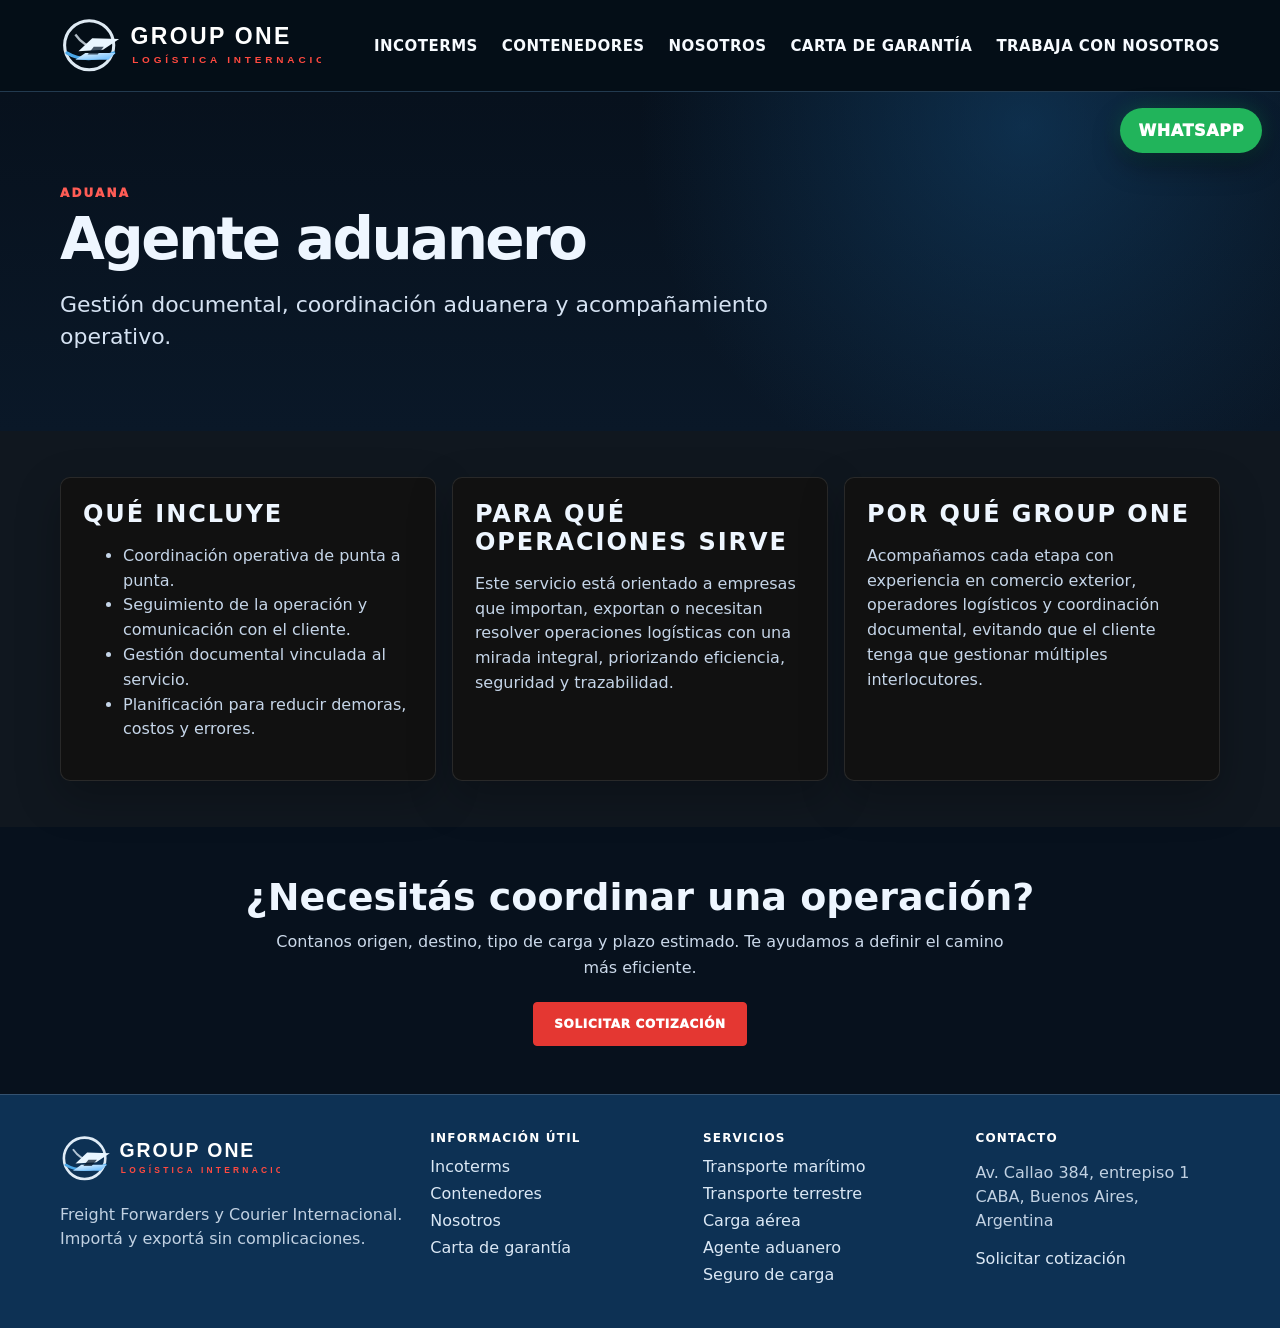
==== agente-aduanero.html @ 9e54435b "Add files via upload" ====
<!doctype html>
<html lang="es-AR">
<head>
  <meta charset="utf-8">
  <meta name="viewport" content="width=device-width, initial-scale=1">
  <title>Agente aduanero | Group One</title>
  <meta name="description" content="Agente aduanero: Gestión documental, coordinación aduanera y acompañamiento operativo.">
  <meta name="theme-color" content="#081421">
  <link rel="stylesheet" href="styles.css">
  
</head>
<body>
  <header class="topbar">
  <a class="brand" href="index.html" aria-label="Group One inicio"><img src="assets/logo.svg" width="300" height="76" alt="Group One Logística Internacional"></a>
  <button class="menu-toggle" aria-label="Abrir menú" aria-expanded="false">☰</button>
  <nav class="main-nav" aria-label="Navegación principal">
    <a href="incoterms.html">Incoterms</a>
    <a href="contenedores.html">Contenedores</a>
    <a href="nosotros.html">Nosotros</a>
    <a href="carta-de-garantia.html">Carta de garantía</a>
    <a href="trabaja-con-nosotros.html">Trabaja con nosotros</a>
  </nav>
</header>
  <a class="whatsapp-float" href="#cotizacion" aria-label="Consultar por WhatsApp">WhatsApp</a>
  <main><section class="page-hero"><div class="container"><span>Aduana</span><h1>Agente aduanero</h1><p>Gestión documental, coordinación aduanera y acompañamiento operativo.</p></div></section>
<section class="page-content"><div class="container content-grid"><article><h2>Qué incluye</h2><ul><li>Coordinación operativa de punta a punta.</li><li>Seguimiento de la operación y comunicación con el cliente.</li><li>Gestión documental vinculada al servicio.</li><li>Planificación para reducir demoras, costos y errores.</li></ul></article><article><h2>Para qué operaciones sirve</h2><p>Este servicio está orientado a empresas que importan, exportan o necesitan resolver operaciones logísticas con una mirada integral, priorizando eficiencia, seguridad y trazabilidad.</p></article><article><h2>Por qué Group One</h2><p>Acompañamos cada etapa con experiencia en comercio exterior, operadores logísticos y coordinación documental, evitando que el cliente tenga que gestionar múltiples interlocutores.</p></article></div></section><section class="page-cta"><div class="container"><h2>¿Necesitás coordinar una operación?</h2><p>Contanos origen, destino, tipo de carga y plazo estimado. Te ayudamos a definir el camino más eficiente.</p><a class="btn primary" href="index.html#cotizacion">Solicitar cotización</a></div></section></main>
  <footer class="footer">
  <div class="container footer-grid">
    <div>
      <img src="assets/logo.svg" width="220" height="56" alt="Group One">
      <p>Freight Forwarders y Courier Internacional. Importá y exportá sin complicaciones.</p>
    </div>
    <div><h3>Información útil</h3><a href="incoterms.html">Incoterms</a><a href="contenedores.html">Contenedores</a><a href="nosotros.html">Nosotros</a><a href="carta-de-garantia.html">Carta de garantía</a></div>
    <div><h3>Servicios</h3><a href="transporte-maritimo.html">Transporte marítimo</a><a href="transporte-terrestre.html">Transporte terrestre</a><a href="carga-aerea.html">Carga aérea</a><a href="agente-aduanero.html">Agente aduanero</a><a href="seguro-de-carga.html">Seguro de carga</a></div>
    <div><h3>Contacto</h3><p>Av. Callao 384, entrepiso 1<br>CABA, Buenos Aires, Argentina</p><a href="index.html#cotizacion">Solicitar cotización</a></div>
  </div>
</footer>
  <script src="script.js"></script>
</body>
</html>
---- styles.css ----
:root{--bg:#07111d;--panel:#0b1a2b;--panel2:#111b25;--blue:#0d3d66;--sky:#84c8ff;--red:#e43732;--text:#eef6ff;--muted:#b7c5d8;--line:#24445f}
*{box-sizing:border-box}html{scroll-behavior:smooth}body{margin:0;background:var(--bg);color:var(--text);font-family:Inter,system-ui,-apple-system,BlinkMacSystemFont,"Segoe UI",Arial,sans-serif}a{text-decoration:none;color:inherit}img{display:block;max-width:100%}.container{width:min(1160px,calc(100% - 32px));margin:auto}.topbar{position:sticky;top:0;z-index:50;height:92px;display:flex;align-items:center;gap:28px;padding:0 max(16px,calc((100vw - 1160px)/2));background:rgba(5,14,24,.94);border-bottom:1px solid rgba(132,200,255,.24);backdrop-filter:blur(14px)}.brand{flex:0 0 auto}.brand img{height:66px;width:auto}.main-nav{margin-left:auto;display:flex;align-items:center;gap:24px;flex-wrap:wrap;justify-content:flex-end}.main-nav a{text-transform:uppercase;font-weight:900;letter-spacing:.03em;font-size:15px;color:#f7fbff}.main-nav a:hover{color:#fff;text-shadow:0 0 14px rgba(132,200,255,.7)}.menu-toggle{display:none;background:transparent;border:1px solid var(--line);color:#fff;border-radius:8px;font-size:25px;padding:6px 10px}.whatsapp-float{position:fixed;right:18px;top:108px;z-index:60;background:#21b45b;color:#fff;font-weight:950;text-transform:uppercase;letter-spacing:.04em;border-radius:999px;padding:13px 18px;box-shadow:0 12px 28px rgba(0,0,0,.35),0 0 20px rgba(33,180,91,.25)}.hero{position:relative;min-height:570px;display:flex;align-items:center;overflow:hidden;background:#071827;color:#fff}.hero-video{position:absolute;inset:0;width:100%;height:100%;object-fit:cover;opacity:.84;filter:saturate(1.05) contrast(1.04) brightness(.92)}.hero:after{content:"";position:absolute;inset:0;background:linear-gradient(90deg,rgba(4,15,27,.78) 0%,rgba(4,15,27,.58) 38%,rgba(4,15,27,.16) 100%)}.hero-content{position:relative;z-index:1;width:min(1160px,calc(100% - 32px));margin:auto;padding:80px 0;text-align:left}.eyebrow,.section-head span,.section-split span,.industry-hero span,.page-hero span{display:inline-block;color:#ff5c55;text-transform:uppercase;font-size:12px;font-weight:950;letter-spacing:.18em;margin-bottom:12px}.hero h1{font-size:clamp(56px,9vw,96px);line-height:.9;margin:0;text-transform:uppercase;letter-spacing:-.05em;font-weight:950}.hero p{font-size:clamp(17px,2vw,23px);line-height:1.48;max-width:690px;margin:18px 0 0;color:#eef6ff;text-shadow:0 2px 10px #000}.btn{display:inline-flex;align-items:center;justify-content:center;min-height:44px;padding:0 20px;border-radius:4px;background:#14253a;color:#fff;border:1px solid var(--line);font-weight:950;text-transform:uppercase;letter-spacing:.06em;font-size:12px}.btn.primary{background:var(--red);border-color:var(--red)}.btn.secondary.dark{background:#0e1926}.hero-actions{display:flex;gap:14px;flex-wrap:wrap;margin-top:26px}.section{padding:54px 0}.lead-center{font-size:clamp(22px,3vw,34px);font-weight:850;line-height:1.28;text-align:center;color:#d9ecff;max-width:980px;margin:0 auto 28px}.about{background:#1b2024}.about-grid{display:grid;grid-template-columns:repeat(3,1fr);gap:14px}.about-grid article,.office-card,.map-card,.content-grid article,.container-grid article{background:#111; border:1px solid rgba(255,255,255,.1);border-radius:10px;padding:22px;box-shadow:0 16px 44px rgba(0,0,0,.25)}.about-grid h3,.content-grid h2,.container-grid h3{margin:0 0 10px;text-transform:uppercase;letter-spacing:.08em}.about-grid p,.office-card p,.content-grid p,.content-grid li,.container-grid p{color:#c5d5e8;line-height:1.55}.stats{background:linear-gradient(135deg,#0e3154,#143e68);padding:32px 0;color:#fff}.stats-grid{display:grid;grid-template-columns:repeat(4,1fr);gap:16px}.stats b{display:block;font-size:clamp(34px,5vw,62px);line-height:.92}.stats span{display:block;text-transform:uppercase;font-size:11px;font-weight:900;letter-spacing:.08em;color:#dcecff;margin-top:8px}.services{background:#07111d}.section-split{display:grid;grid-template-columns:1fr .9fr;gap:40px;align-items:start;margin-bottom:28px}.section-split h2,.industry-hero h2,.page-hero h1,.section-head h2{font-size:clamp(36px,5vw,58px);line-height:.95;letter-spacing:-.045em;margin:0}.section-split p{border-left:1px solid var(--line);padding-left:28px;margin:36px 0 0;color:#d3deec;font-size:18px;line-height:1.55}.service-grid{display:grid;grid-template-columns:repeat(3,1fr);gap:16px}.service-card{min-height:260px;border-radius:12px;border:1px solid #13385a;background:radial-gradient(circle at 78% 20%,rgba(132,200,255,.22),transparent 30%),linear-gradient(135deg,#0d3153,#071523);padding:26px;display:flex;flex-direction:column;justify-content:flex-end;box-shadow:0 16px 42px rgba(0,0,0,.22);position:relative;overflow:hidden}.service-card:before{content:"";position:absolute;right:-20px;bottom:-25px;width:190px;height:150px;opacity:.28;background:center/contain no-repeat}.service-card span{color:#fff;text-transform:uppercase;letter-spacing:.16em;font-weight:950;font-size:12px}.service-card h3{font-size:28px;line-height:1.02;margin:13px 0 10px}.service-card p{color:#dbe7f6;margin:0 0 20px;line-height:1.45}.service-card strong{color:#fff}.service-maritimo:before{background-image:url('assets/maritimo.svg')}.service-terrestre:before{background-image:url('assets/terrestre.svg')}.service-multimodal{background:radial-gradient(circle at 80% 20%,rgba(228,55,50,.28),transparent 38%),linear-gradient(135deg,#16253a,#071523)}.service-multimodal:before{background-image:url('assets/multimodal.svg')}.service-aereo:before{background-image:url('assets/aereo.svg')}.service-aduana{background:radial-gradient(circle at 72% 20%,rgba(228,55,50,.18),transparent 38%),linear-gradient(135deg,#16253a,#071523)}.service-aduana:before{background-image:url('assets/aduana.svg')}.service-legal:before{background-image:url('assets/legal.svg')}.service-seguro{grid-column:2/3;min-height:210px}.service-seguro:before{background-image:url('assets/seguro.svg')}.industries{background:radial-gradient(circle at 72% 8%,rgba(21,87,138,.35),transparent 34%),#07111d}.industry-hero{max-width:900px;margin-bottom:28px}.industry-hero p{color:#cbd9ea;font-size:18px;line-height:1.55}.industry-grid{display:grid;grid-template-columns:repeat(5,1fr);gap:10px}.industry-grid article{min-height:170px;border:1px solid #173d61;border-radius:8px;background:linear-gradient(180deg,#0a1d31,#071422);display:flex;flex-direction:column;align-items:center;justify-content:center;text-align:center;padding:16px}.industry-grid span{text-transform:uppercase;font-weight:950;letter-spacing:.05em}.industry-icon{height:72px;width:92px;opacity:.92;margin-bottom:16px;background:center/contain no-repeat}.industry-icon.petrolera{background-image:url('assets/maritimo.svg')}.industry-icon.alimentos{background-image:url('assets/seguro.svg')}.industry-icon.construccion{background-image:url('assets/terrestre.svg')}.industry-icon.mineria{background-image:url('assets/aduana.svg')}.industry-icon.farmaceutica{background-image:url('assets/legal.svg')}.industry-icon.textil{background-image:url('assets/seguro.svg')}.industry-icon.higiene{background-image:url('assets/aduana.svg')}.industry-icon.automotriz{background-image:url('assets/terrestre.svg')}.industry-icon.medica{background-image:url('assets/legal.svg')}.industry-icon.energetica{background-image:url('assets/multimodal.svg')}.contact{background:#1b2024}.contact-grid{display:grid;grid-template-columns:.85fr 1.15fr;gap:18px}.office-card{min-height:230px}.office-card p{margin:0 0 10px}.map-card{padding:0;overflow:hidden}.map-card iframe{display:block;filter:saturate(.85) contrast(1.05)}.quote{background:#20262b}.quote-form{display:grid;grid-template-columns:1fr 1fr;gap:12px;background:#111;border:1px solid rgba(255,255,255,.1);border-radius:10px;padding:22px}.field{display:grid;gap:7px}.field.full{grid-column:1/-1}label{font-size:12px;color:#dcecff;font-weight:900}input,select,textarea{width:100%;border:1px solid #303b45;background:#161b20;border-radius:4px;padding:12px;color:#fff;font:inherit}textarea{resize:vertical}.quote-form button{grid-column:1/-1;width:100%}.footer{background:#0d3154;color:#dbe8f5;padding:36px 0;border-top:1px solid rgba(255,255,255,.16)}.footer-grid{display:grid;grid-template-columns:1.4fr 1fr 1fr 1fr;gap:28px}.footer p{color:#c1d1e2;line-height:1.5}.footer h3{text-transform:uppercase;font-size:12px;letter-spacing:.1em;color:#fff;margin:0 0 12px}.footer a{display:block;color:#dbe8f5;margin:8px 0}.page-hero{padding:90px 0 56px;background:radial-gradient(circle at 80% 10%,rgba(22,82,132,.45),transparent 36%),linear-gradient(180deg,#07111d,#0a1828)}.page-hero h1{max-width:900px}.page-hero p{font-size:22px;line-height:1.45;max-width:800px;color:#d5e2f2}.page-content{padding:46px 0;background:#10171f}.content-grid{display:grid;grid-template-columns:repeat(3,1fr);gap:16px}.container-grid{display:grid;grid-template-columns:repeat(3,1fr);gap:16px}.page-cta{padding:48px 0;background:#07111d;text-align:center}.page-cta h2{font-size:38px;margin:0 0 10px}.page-cta p{color:#cbd9ea;max-width:740px;margin:0 auto 22px;line-height:1.6}@media(max-width:980px){.topbar{height:auto;min-height:78px;align-items:center}.brand img{height:56px}.menu-toggle{display:block;margin-left:auto}.main-nav{display:none;position:absolute;left:0;right:0;top:100%;background:#07111d;border-bottom:1px solid var(--line);padding:18px;gap:14px;flex-direction:column;align-items:flex-start}.menu-open .main-nav{display:flex}.whatsapp-float{top:auto;bottom:18px;right:18px}.hero{min-height:560px}.hero-content{text-align:left}.about-grid,.stats-grid,.section-split,.service-grid,.contact-grid,.quote-form,.footer-grid,.content-grid,.container-grid{grid-template-columns:1fr}.section-split p{border-left:0;padding-left:0;margin:10px 0 0}.service-seguro{grid-column:auto}.industry-grid{grid-template-columns:repeat(2,1fr)}}@media(max-width:560px){.container{width:min(100% - 20px,1160px)}.topbar{padding:10px}.brand img{height:48px}.hero h1{font-size:54px}.section{padding:42px 0}.industry-grid{grid-template-columns:1fr 1fr}.industry-grid article{min-height:135px}.industry-icon{height:56px}.stats-grid{text-align:center}.whatsapp-float{font-size:12px;padding:11px 14px}.quote-form{padding:16px}}


/* V4: servicios premium e industrias con íconos corporativos */
.art-section{background:#07111d;padding:0 0 14px}
.art-container{width:min(1160px,calc(100% - 20px));}
.premium-art{position:relative;width:100%;max-width:1160px;margin:0 auto;overflow:hidden;background:#07111d;border-top:1px solid rgba(132,200,255,.12);border-bottom:1px solid rgba(132,200,255,.12)}
.premium-art img{width:100%;height:auto;display:block}
.hotspot{position:absolute;display:block;border-radius:12px;outline:none}.hotspot:focus-visible{box-shadow:0 0 0 3px rgba(255,92,85,.9),0 0 24px rgba(132,200,255,.5)}
.hs-maritimo{left:4.1%;top:19.2%;width:29.3%;height:26.2%}
.hs-terrestre{left:34.5%;top:19.2%;width:28.1%;height:26.2%}
.hs-multimodal{left:63.7%;top:19.2%;width:29.3%;height:26.2%}
.hs-aereo{left:4.1%;top:47.1%;width:29.3%;height:26.2%}
.hs-aduana{left:34.5%;top:47.1%;width:28.1%;height:26.2%}
.hs-legal{left:63.7%;top:47.1%;width:29.3%;height:26.2%}
.hs-seguro{left:24.1%;top:74.6%;width:48.8%;height:18.9%}
.industries{padding-top:34px;background:radial-gradient(circle at 78% 10%,rgba(21,87,138,.42),transparent 34%),#07111d}
.industry-grid{gap:12px}.industry-grid article{min-height:205px;border-color:#1e4d75;background:linear-gradient(180deg,#0b2138,#071523);box-shadow:inset 0 0 0 1px rgba(132,200,255,.06),0 10px 32px rgba(0,0,0,.18)}
.industry-icon{height:104px;width:132px;margin-bottom:18px;opacity:1;filter:drop-shadow(0 0 12px rgba(132,200,255,.12))}
.industry-icon.petrolera{background-image:url('assets/industry-petrolera.webp')}.industry-icon.alimentos{background-image:url('assets/industry-alimentos.webp')}.industry-icon.construccion{background-image:url('assets/industry-construccion.webp')}.industry-icon.mineria{background-image:url('assets/industry-mineria.webp')}.industry-icon.farmaceutica{background-image:url('assets/industry-farmaceutica.webp')}.industry-icon.textil{background-image:url('assets/industry-textil.webp')}.industry-icon.higiene{background-image:url('assets/industry-higiene.webp')}.industry-icon.automotriz{background-image:url('assets/industry-automotriz.webp')}.industry-icon.medica{background-image:url('assets/industry-medica.webp')}.industry-icon.energetica{background-image:url('assets/industry-energetica.webp')}
@media(max-width:980px){.art-section{padding-bottom:10px}.premium-art{border-radius:0}.industry-grid article{min-height:175px}.industry-icon{height:84px;width:112px}}
@media(max-width:560px){.art-container{width:100%}.industry-grid{gap:7px}.industry-grid article{min-height:145px;padding:12px}.industry-icon{height:70px;width:94px;margin-bottom:12px}.industry-grid span{font-size:11px}}
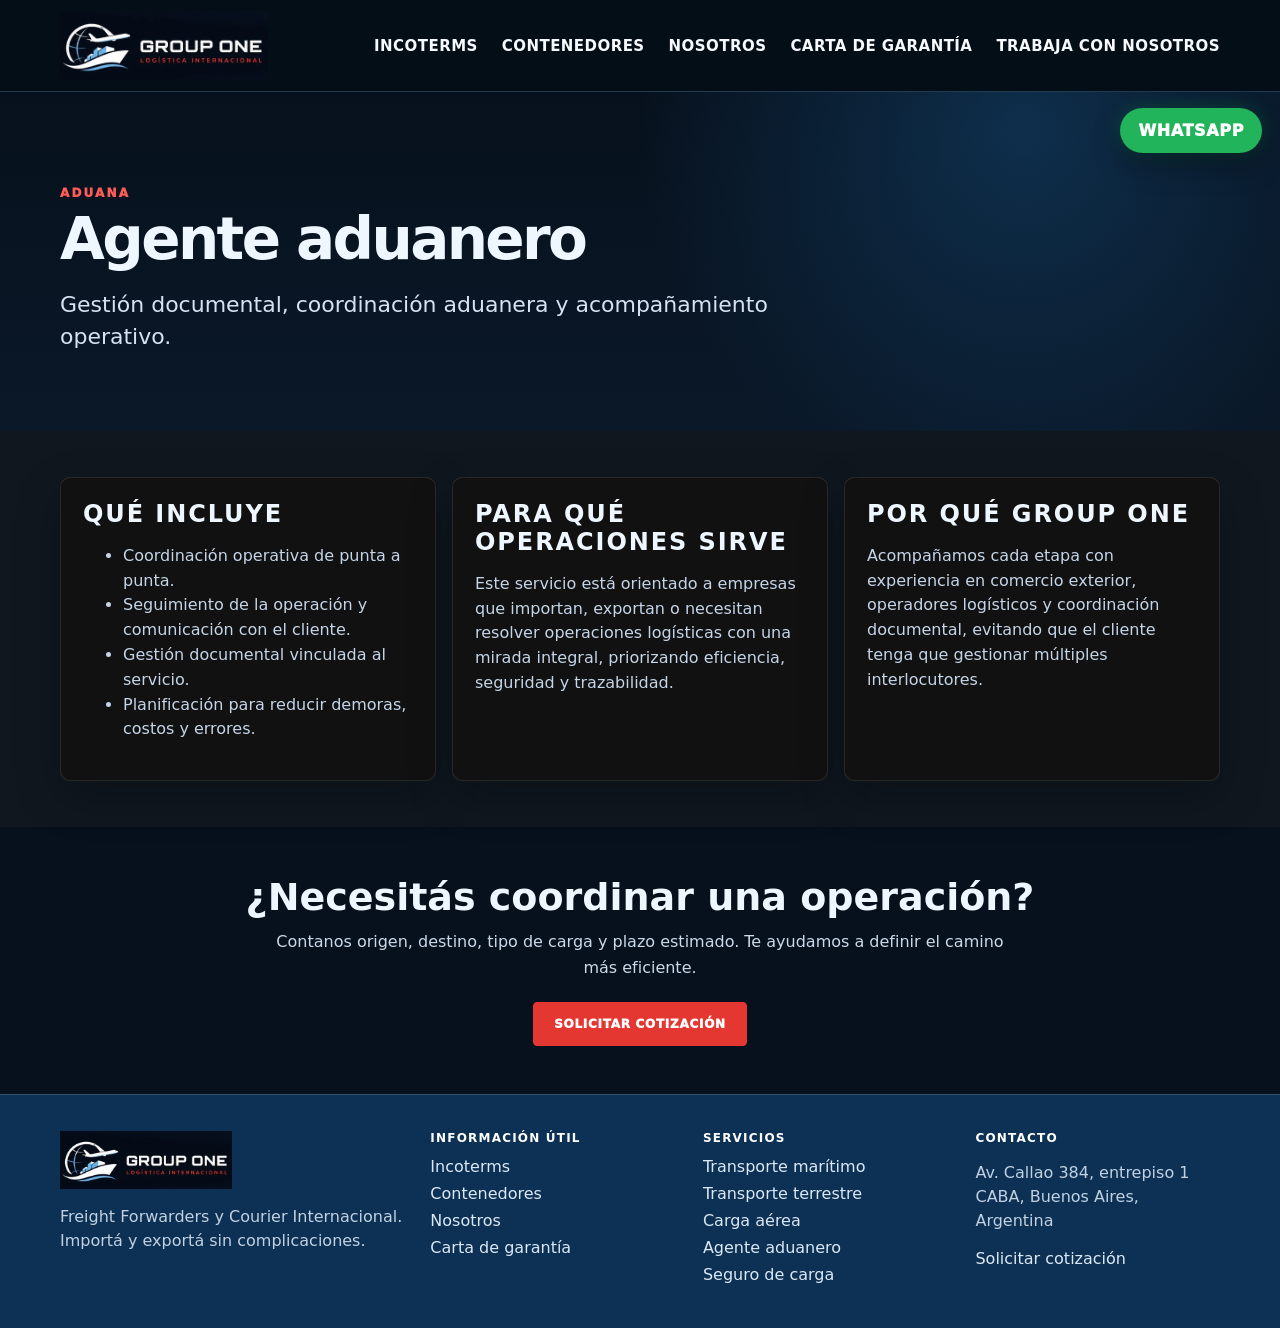
==== commit 024be516: "update v8 logo webp" ====
--- a/agente-aduanero.html
+++ b/agente-aduanero.html
@@ -11,7 +11,7 @@
 </head>
 <body>
   <header class="topbar">
-  <a class="brand" href="index.html" aria-label="Group One inicio"><img src="assets/logo.svg" width="300" height="76" alt="Group One Logística Internacional"></a>
+  <a class="brand" href="index.html" aria-label="Group One inicio"><img src="assets/logo-group-one.webp" width="300" height="76" alt="Group One Logística Internacional"></a>
   <button class="menu-toggle" aria-label="Abrir menú" aria-expanded="false">☰</button>
   <nav class="main-nav" aria-label="Navegación principal">
     <a href="incoterms.html">Incoterms</a>
@@ -27,7 +27,7 @@
   <footer class="footer">
   <div class="container footer-grid">
     <div>
-      <img src="assets/logo.svg" width="220" height="56" alt="Group One">
+      <img src="assets/logo-group-one.webp" width="220" height="56" alt="Group One">
       <p>Freight Forwarders y Courier Internacional. Importá y exportá sin complicaciones.</p>
     </div>
     <div><h3>Información útil</h3><a href="incoterms.html">Incoterms</a><a href="contenedores.html">Contenedores</a><a href="nosotros.html">Nosotros</a><a href="carta-de-garantia.html">Carta de garantía</a></div>
--- a/styles.css
+++ b/styles.css
@@ -18,6 +18,52 @@
 .industries{padding-top:34px;background:radial-gradient(circle at 78% 10%,rgba(21,87,138,.42),transparent 34%),#07111d}
 .industry-grid{gap:12px}.industry-grid article{min-height:205px;border-color:#1e4d75;background:linear-gradient(180deg,#0b2138,#071523);box-shadow:inset 0 0 0 1px rgba(132,200,255,.06),0 10px 32px rgba(0,0,0,.18)}
 .industry-icon{height:104px;width:132px;margin-bottom:18px;opacity:1;filter:drop-shadow(0 0 12px rgba(132,200,255,.12))}
-.industry-icon.petrolera{background-image:url('assets/industry-petrolera.webp')}.industry-icon.alimentos{background-image:url('assets/industry-alimentos.webp')}.industry-icon.construccion{background-image:url('assets/industry-construccion.webp')}.industry-icon.mineria{background-image:url('assets/industry-mineria.webp')}.industry-icon.farmaceutica{background-image:url('assets/industry-farmaceutica.webp')}.industry-icon.textil{background-image:url('assets/industry-textil.webp')}.industry-icon.higiene{background-image:url('assets/industry-higiene.webp')}.industry-icon.automotriz{background-image:url('assets/industry-automotriz.webp')}.industry-icon.medica{background-image:url('assets/industry-medica.webp')}.industry-icon.energetica{background-image:url('assets/industry-energetica.webp')}
+.industry-icon.petrolera{background-image:url('assets/industry-petrolera-v5.webp')}.industry-icon.alimentos{background-image:url('assets/industry-alimentos-v5.webp')}.industry-icon.construccion{background-image:url('assets/industry-construccion-v5.webp')}.industry-icon.mineria{background-image:url('assets/industry-mineria-v5.webp')}.industry-icon.farmaceutica{background-image:url('assets/industry-farmaceutica-v5.webp')}.industry-icon.textil{background-image:url('assets/industry-textil-v5.webp')}.industry-icon.higiene{background-image:url('assets/industry-higiene-v5.webp')}.industry-icon.automotriz{background-image:url('assets/industry-automotriz-v5.webp')}.industry-icon.medica{background-image:url('assets/industry-medica-v5.webp')}.industry-icon.energetica{background-image:url('assets/industry-energetica-v5.webp')}
 @media(max-width:980px){.art-section{padding-bottom:10px}.premium-art{border-radius:0}.industry-grid article{min-height:175px}.industry-icon{height:84px;width:112px}}
 @media(max-width:560px){.art-container{width:100%}.industry-grid{gap:7px}.industry-grid article{min-height:145px;padding:12px}.industry-icon{height:70px;width:94px;margin-bottom:12px}.industry-grid span{font-size:11px}}
+
+
+/* V5 cache-busting / industries visual fix */
+.industry-grid article{
+  overflow:hidden;
+  background:radial-gradient(circle at 50% 18%,rgba(65,139,202,.18),transparent 42%),linear-gradient(180deg,#0b2035,#071523)!important;
+}
+.industry-icon{
+  display:block;
+  background-color:transparent!important;
+  background-repeat:no-repeat!important;
+  background-position:center!important;
+  background-size:contain!important;
+  mix-blend-mode:normal!important;
+}
+.service-art-box img{content:url('assets/servicios-premium-v5.webp')}
+
+/* V6 final industry asset override - avoids old SVG/background fallback */
+.industry-icon.petrolera{background-image:url('assets/industry-petrolera-v5.webp')!important;}
+.industry-icon.alimentos{background-image:url('assets/industry-alimentos-v5.webp')!important;}
+.industry-icon.construccion{background-image:url('assets/industry-construccion-v5.webp')!important;}
+.industry-icon.mineria{background-image:url('assets/industry-mineria-v5.webp')!important;}
+.industry-icon.farmaceutica{background-image:url('assets/industry-farmaceutica-v5.webp')!important;}
+.industry-icon.textil{background-image:url('assets/industry-textil-v5.webp')!important;}
+.industry-icon.higiene{background-image:url('assets/industry-higiene-v5.webp')!important;}
+.industry-icon.automotriz{background-image:url('assets/industry-automotriz-v5.webp')!important;}
+.industry-icon.medica{background-image:url('assets/industry-medica-v5.webp')!important;}
+.industry-icon.energetica{background-image:url('assets/industry-energetica-v5.webp')!important;}
+
+
+/* V7: recursos SEO sin convertir la web en manual técnico */
+.resources{background:linear-gradient(180deg,#0b1623,#10171f)}
+.resources-lead{max-width:820px;color:#cbd9ea;font-size:18px;line-height:1.6;margin:12px 0 24px}
+.resource-grid{display:grid;grid-template-columns:repeat(2,1fr);gap:16px}
+.resource-grid a{display:block;min-height:150px;padding:24px;border-radius:14px;border:1px solid rgba(132,200,255,.22);background:radial-gradient(circle at 88% 12%,rgba(228,55,50,.18),transparent 34%),linear-gradient(135deg,#0d2742,#071523);box-shadow:0 18px 44px rgba(0,0,0,.28)}
+.resource-grid strong{display:block;color:#fff;font-size:28px;letter-spacing:-.03em;margin-bottom:12px}.resource-grid span{display:block;color:#cbd9ea;line-height:1.5}
+.page-content.alt{background:#07111d;border-top:1px solid rgba(132,200,255,.10);border-bottom:1px solid rgba(132,200,255,.10)}
+.guide-intro{margin-bottom:24px;padding:28px;border-radius:16px;border:1px solid rgba(132,200,255,.18);background:radial-gradient(circle at 85% 20%,rgba(21,87,138,.32),transparent 36%),linear-gradient(135deg,#0c2137,#081421);box-shadow:0 18px 44px rgba(0,0,0,.24)}
+.guide-intro.compact{margin-bottom:0}.guide-intro span{display:inline-block;color:#ff5c55;text-transform:uppercase;font-size:12px;font-weight:950;letter-spacing:.18em;margin-bottom:12px}.guide-intro h2{font-size:clamp(30px,4vw,48px);line-height:1;margin:0 0 14px;letter-spacing:-.045em}.guide-intro p{max-width:920px;color:#d5e2f2;font-size:18px;line-height:1.62}.small-note{font-size:15px!important;color:#9fb4ca!important;border-left:3px solid #ff5c55;padding-left:14px;margin-top:16px!important}.resource-title{font-size:30px;letter-spacing:-.035em;margin:34px 0 16px}.seo-grid article{position:relative;overflow:hidden;min-height:190px;background:linear-gradient(180deg,#0b2035,#071523)!important;border:1px solid rgba(132,200,255,.20)!important;border-radius:14px!important;box-shadow:0 14px 34px rgba(0,0,0,.26)!important}.seo-grid article:before{content:"";position:absolute;inset:0;background:radial-gradient(circle at 85% 18%,rgba(132,200,255,.16),transparent 36%);pointer-events:none}.seo-grid h2,.seo-grid h3{color:#fff;position:relative}.seo-grid p,.seo-grid ul{position:relative}.compact-grid article{min-height:155px}.content-grid.seo-grid,.container-grid.seo-grid{align-items:stretch}
+@media(max-width:980px){.resource-grid{grid-template-columns:1fr}.guide-intro{padding:22px}.seo-grid article{min-height:auto}.resource-grid a{min-height:auto}}
+
+/* V8: logo principal acordado en WebP */
+.brand img{height:70px;width:auto;max-width:360px;object-fit:contain;}
+.footer img[src$="logo-group-one.webp"]{height:58px;width:auto;max-width:260px;object-fit:contain;}
+@media(max-width:980px){.brand img{height:58px;max-width:260px;}}
+@media(max-width:560px){.brand img{height:46px;max-width:210px;}.footer img[src$="logo-group-one.webp"]{height:48px;max-width:220px;}}
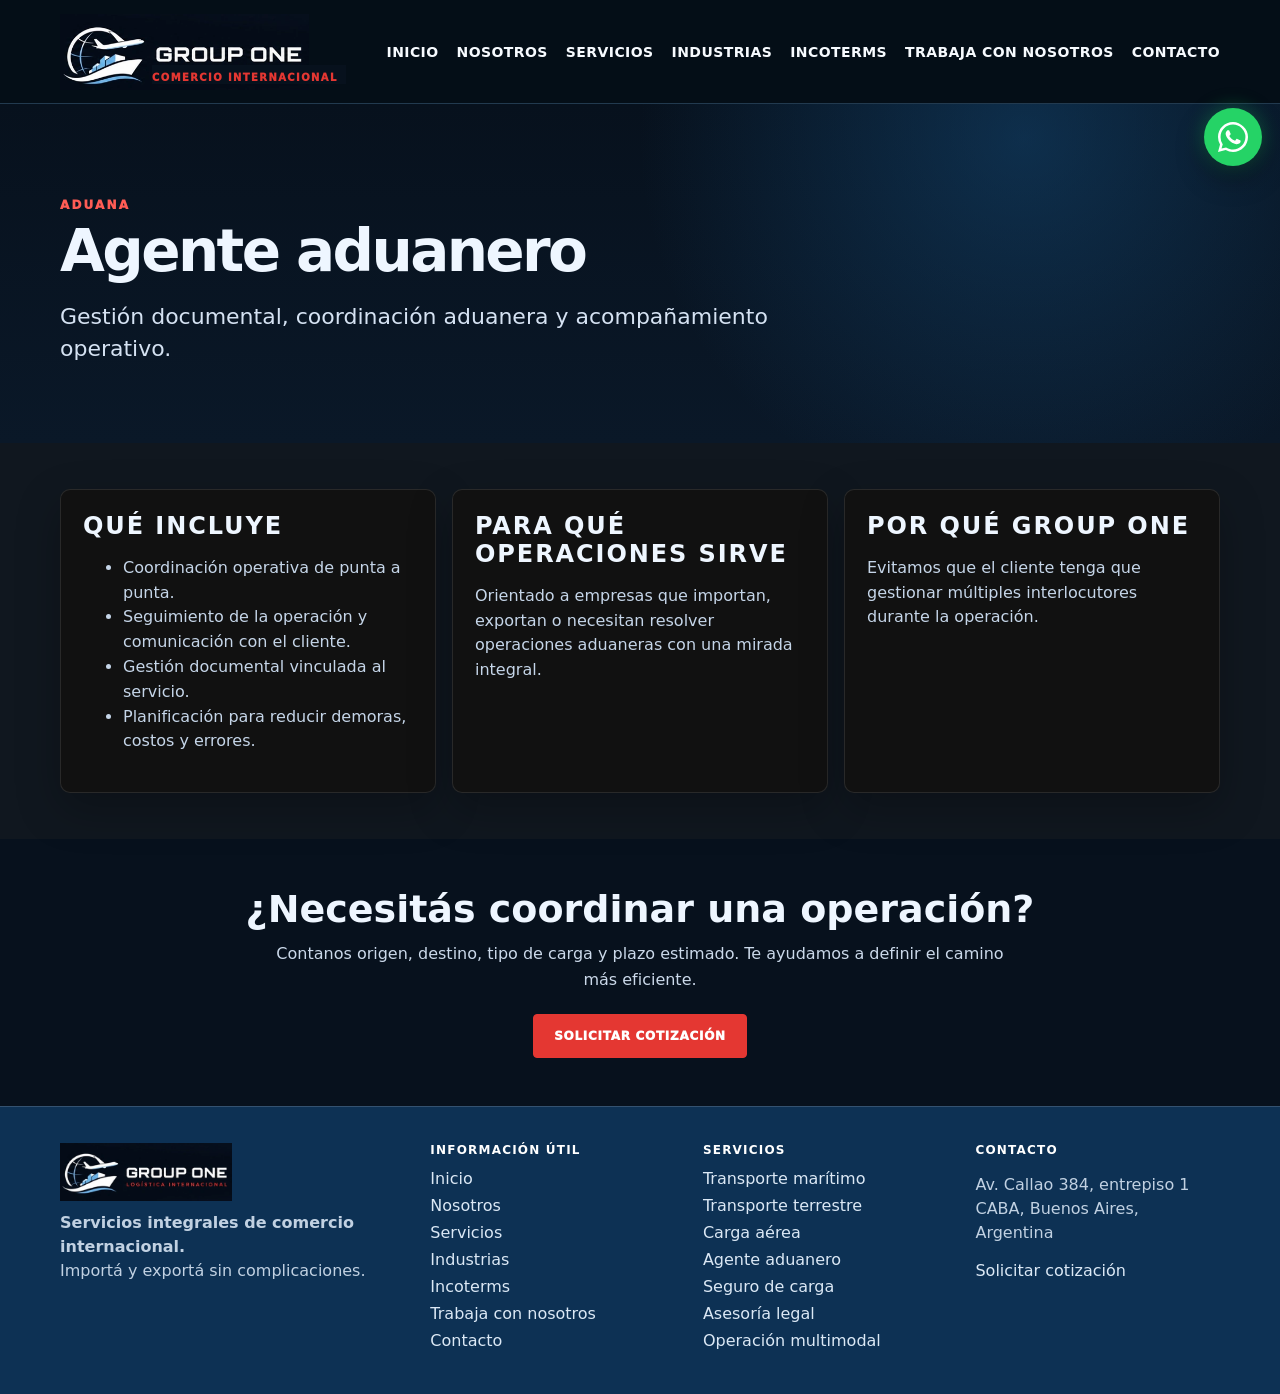
==== commit 03bc5014: "update" ====
--- a/agente-aduanero.html
+++ b/agente-aduanero.html
@@ -4,37 +4,165 @@
   <meta charset="utf-8">
   <meta name="viewport" content="width=device-width, initial-scale=1">
   <title>Agente aduanero | Group One</title>
-  <meta name="description" content="Agente aduanero: Gestión documental, coordinación aduanera y acompañamiento operativo.">
+  <meta name="description" content="Gestión documental, coordinación aduanera y acompañamiento operativo.">
   <meta name="theme-color" content="#081421">
+  <link rel="icon" href="assets/favicon.svg" type="image/svg+xml">
   <link rel="stylesheet" href="styles.css">
-  
+
+  <style>
+    .topbar{position:relative;height:96px}
+    .brand{
+      position:relative;
+      height:76px;
+      width:286px;
+      overflow:hidden;
+      display:flex;
+      align-items:flex-start;
+      flex:0 0 286px;
+    }
+    .brand img{
+      height:92px;
+      width:auto;
+      max-width:none;
+      transform:translateY(-2px);
+    }
+    .brand::before{
+      content:"";
+      position:absolute;
+      left:92px;
+      right:0;
+      bottom:6px;
+      height:19px;
+      background:#07111d;
+      z-index:2;
+    }
+    .brand::after{
+      content:"COMERCIO INTERNACIONAL";
+      position:absolute;
+      left:92px;
+      bottom:7px;
+      z-index:3;
+      color:#e43732;
+      font-size:10px;
+      line-height:1;
+      font-weight:950;
+      letter-spacing:.14em;
+      text-transform:uppercase;
+      white-space:nowrap;
+    }
+    .main-nav{gap:18px}
+    .main-nav a{font-size:14px}
+    .whatsapp-float{width:58px;height:58px;padding:0;border-radius:999px;display:flex;align-items:center;justify-content:center;background:#25D366;box-shadow:0 12px 28px rgba(0,0,0,.35),0 0 20px rgba(37,211,102,.35)}
+    .whatsapp-float svg{width:30px;height:30px;display:block;fill:#fff}
+    .whatsapp-float .wa-label{position:absolute;width:1px;height:1px;padding:0;margin:-1px;overflow:hidden;clip:rect(0,0,0,0);white-space:nowrap;border:0}
+    .footer-grid{align-items:start}
+    .footer-grid>div:first-child p{margin-top:10px}
+    .footer-grid a{display:block;margin:8px 0}
+    @media(max-width:980px){
+      .topbar{height:auto;min-height:78px}
+      .brand{height:60px;width:224px;flex-basis:224px}
+      .brand img{height:78px;transform:translateY(-2px)}
+      .brand::before{left:78px;bottom:3px;height:16px}
+      .brand::after{left:78px;bottom:4px;font-size:8px}
+      .main-nav a{font-size:13px}
+    }
+    @media(max-width:560px){
+      .brand{height:52px;width:188px;flex-basis:188px}
+      .brand img{height:68px}
+      .brand::before{left:68px;bottom:2px;height:14px}
+      .brand::after{left:68px;bottom:3px;font-size:7px}
+    }
+  </style>
+
 </head>
+
 <body>
   <header class="topbar">
-  <a class="brand" href="index.html" aria-label="Group One inicio"><img src="assets/logo-group-one.webp" width="300" height="76" alt="Group One Logística Internacional"></a>
-  <button class="menu-toggle" aria-label="Abrir menú" aria-expanded="false">☰</button>
-  <nav class="main-nav" aria-label="Navegación principal">
-    <a href="incoterms.html">Incoterms</a>
-    <a href="contenedores.html">Contenedores</a>
-    <a href="nosotros.html">Nosotros</a>
-    <a href="carta-de-garantia.html">Carta de garantía</a>
-    <a href="trabaja-con-nosotros.html">Trabaja con nosotros</a>
-  </nav>
-</header>
-  <a class="whatsapp-float" href="#cotizacion" aria-label="Consultar por WhatsApp">WhatsApp</a>
-  <main><section class="page-hero"><div class="container"><span>Aduana</span><h1>Agente aduanero</h1><p>Gestión documental, coordinación aduanera y acompañamiento operativo.</p></div></section>
-<section class="page-content"><div class="container content-grid"><article><h2>Qué incluye</h2><ul><li>Coordinación operativa de punta a punta.</li><li>Seguimiento de la operación y comunicación con el cliente.</li><li>Gestión documental vinculada al servicio.</li><li>Planificación para reducir demoras, costos y errores.</li></ul></article><article><h2>Para qué operaciones sirve</h2><p>Este servicio está orientado a empresas que importan, exportan o necesitan resolver operaciones logísticas con una mirada integral, priorizando eficiencia, seguridad y trazabilidad.</p></article><article><h2>Por qué Group One</h2><p>Acompañamos cada etapa con experiencia en comercio exterior, operadores logísticos y coordinación documental, evitando que el cliente tenga que gestionar múltiples interlocutores.</p></article></div></section><section class="page-cta"><div class="container"><h2>¿Necesitás coordinar una operación?</h2><p>Contanos origen, destino, tipo de carga y plazo estimado. Te ayudamos a definir el camino más eficiente.</p><a class="btn primary" href="index.html#cotizacion">Solicitar cotización</a></div></section></main>
+    <a class="brand" href="index.html" aria-label="Group One inicio">
+      <img src="assets/logo-group-one.webp" width="300" height="76" alt="Group One Comercio Internacional">
+    </a>
+
+    <button class="menu-toggle" aria-label="Abrir menú" aria-expanded="false">☰</button>
+
+    <nav class="main-nav" aria-label="Navegación principal">
+      <a href="index.html">Inicio</a>
+      <a href="nosotros.html">Nosotros</a>
+      <a href="index.html#servicios">Servicios</a>
+      <a href="index.html#industrias">Industrias</a>
+      <a href="incoterms.html">Incoterms</a>
+      <a href="trabaja-con-nosotros.html">Trabaja con nosotros</a>
+      <a href="index.html#contacto">Contacto</a>
+    </nav>
+  </header>
+
+  <a class="whatsapp-float" href="https://wa.me/5491154158757?text=Hola%20Group%20One%2C%20quiero%20hacer%20una%20consulta." target="_blank" rel="noopener" aria-label="Consultar por WhatsApp">
+    <svg viewBox="0 0 32 32" aria-hidden="true">
+      <path d="M27.05 4.9A15.67 15.67 0 0 0 16 0C7.16 0 0 7.16 0 16a15.9 15.9 0 0 0 2.17 8.02L0 32l8.2-2.14A15.95 15.95 0 0 0 16 32c8.84 0 16-7.16 16-16 0-4.27-1.66-8.28-4.95-11.1ZM16 29.25c-2.43 0-4.8-.65-6.88-1.88l-.5-.3-4.86 1.27 1.3-4.73-.33-.5A13.2 13.2 0 0 1 2.75 16C2.75 8.67 8.67 2.75 16 2.75c3.53 0 6.84 1.38 9.32 3.86A13.1 13.1 0 0 1 29.25 16c0 7.33-5.92 13.25-13.25 13.25Zm7.26-9.95c-.4-.2-2.34-1.16-2.7-1.29-.36-.13-.62-.2-.88.2-.26.39-1.01 1.28-1.24 1.54-.23.26-.46.3-.85.1-.39-.2-1.64-.6-3.13-1.91-1.16-1.04-1.95-2.33-2.18-2.72-.23-.39-.02-.6.17-.79.17-.17.39-.46.59-.69.2-.23.26-.39.39-.66.13-.26.07-.49-.03-.69-.1-.2-.88-2.13-1.2-2.91-.31-.76-.63-.66-.88-.67h-.75c-.26 0-.69.1-1.05.49-.36.39-1.38 1.35-1.38 3.29s1.41 3.82 1.61 4.08c.2.26 2.77 4.23 6.72 5.94.94.4 1.67.64 2.24.82.94.3 1.8.26 2.48.16.76-.11 2.34-.96 2.67-1.89.33-.92.33-1.71.23-1.88-.1-.16-.36-.26-.75-.46Z"/>
+    </svg>
+    <span class="wa-label">WhatsApp</span>
+  </a>
+
+  <main>
+    <section class="page-hero">
+      <div class="container">
+        <span>Aduana</span>
+        <h1>Agente aduanero</h1>
+        <p>Gestión documental, coordinación aduanera y acompañamiento operativo.</p>
+      </div>
+    </section>
+
+    <section class="page-content">
+      <div class="container content-grid">
+        <article><h2>Qué incluye</h2><ul><li>Coordinación operativa de punta a punta.</li><li>Seguimiento de la operación y comunicación con el cliente.</li><li>Gestión documental vinculada al servicio.</li><li>Planificación para reducir demoras, costos y errores.</li></ul></article><article><h2>Para qué operaciones sirve</h2><p>Orientado a empresas que importan, exportan o necesitan resolver operaciones aduaneras con una mirada integral.</p></article><article><h2>Por qué Group One</h2><p>Evitamos que el cliente tenga que gestionar múltiples interlocutores durante la operación.</p></article>
+      </div>
+    </section>
+    
+    <section class="page-cta">
+      <div class="container">
+        <h2>¿Necesitás coordinar una operación?</h2>
+        <p>Contanos origen, destino, tipo de carga y plazo estimado. Te ayudamos a definir el camino más eficiente.</p>
+        <a class="btn primary" href="https://wa.me/5491154158757?text=Hola%20Group%20One%2C%20quiero%20solicitar%20una%20cotizaci%C3%B3n." target="_blank" rel="noopener">Solicitar cotización</a>
+      </div>
+    </section>
+  </main>
+
   <footer class="footer">
-  <div class="container footer-grid">
-    <div>
-      <img src="assets/logo-group-one.webp" width="220" height="56" alt="Group One">
-      <p>Freight Forwarders y Courier Internacional. Importá y exportá sin complicaciones.</p>
+    <div class="container footer-grid">
+      <div>
+        <img src="assets/logo-group-one.webp" width="220" height="56" alt="Group One">
+        <p><strong>Servicios integrales de comercio internacional.</strong><br>Importá y exportá sin complicaciones.</p>
+      </div>
+
+      <div>
+        <h3>Información útil</h3>
+        <a href="index.html">Inicio</a>
+        <a href="nosotros.html">Nosotros</a>
+        <a href="index.html#servicios">Servicios</a>
+        <a href="index.html#industrias">Industrias</a>
+        <a href="incoterms.html">Incoterms</a>
+        <a href="trabaja-con-nosotros.html">Trabaja con nosotros</a>
+        <a href="index.html#contacto">Contacto</a>
+      </div>
+
+      <div>
+        <h3>Servicios</h3>
+        <a href="transporte-maritimo.html">Transporte marítimo</a>
+        <a href="transporte-terrestre.html">Transporte terrestre</a>
+        <a href="carga-aerea.html">Carga aérea</a>
+        <a href="agente-aduanero.html">Agente aduanero</a>
+        <a href="seguro-de-carga.html">Seguro de carga</a>
+        <a href="asesoria-legal.html">Asesoría legal</a>
+        <a href="operacion-multimodal.html">Operación multimodal</a>
+      </div>
+
+      <div>
+        <h3>Contacto</h3>
+        <p>Av. Callao 384, entrepiso 1<br>CABA, Buenos Aires, Argentina</p>
+        <a class="wa-link" href="https://wa.me/5491154158757?text=Hola%20Group%20One%2C%20quiero%20solicitar%20una%20cotizaci%C3%B3n." target="_blank" rel="noopener">Solicitar cotización</a>
+      </div>
     </div>
-    <div><h3>Información útil</h3><a href="incoterms.html">Incoterms</a><a href="contenedores.html">Contenedores</a><a href="nosotros.html">Nosotros</a><a href="carta-de-garantia.html">Carta de garantía</a></div>
-    <div><h3>Servicios</h3><a href="transporte-maritimo.html">Transporte marítimo</a><a href="transporte-terrestre.html">Transporte terrestre</a><a href="carga-aerea.html">Carga aérea</a><a href="agente-aduanero.html">Agente aduanero</a><a href="seguro-de-carga.html">Seguro de carga</a></div>
-    <div><h3>Contacto</h3><p>Av. Callao 384, entrepiso 1<br>CABA, Buenos Aires, Argentina</p><a href="index.html#cotizacion">Solicitar cotización</a></div>
-  </div>
-</footer>
+  </footer>
+
   <script src="script.js"></script>
 </body>
-</html>+</html>
--- a/styles.css
+++ b/styles.css
@@ -67,3 +67,92 @@
 .footer img[src$="logo-group-one.webp"]{height:58px;width:auto;max-width:260px;object-fit:contain;}
 @media(max-width:980px){.brand img{height:58px;max-width:260px;}}
 @media(max-width:560px){.brand img{height:46px;max-width:210px;}.footer img[src$="logo-group-one.webp"]{height:48px;max-width:220px;}}
+
+/* V9 final ajuste visual: logo principal + baldosas de industrias */
+.topbar{
+  height:104px!important;
+  min-height:104px!important;
+}
+.brand img{
+  height:84px!important;
+  width:auto!important;
+  max-width:430px!important;
+  object-fit:contain!important;
+}
+.industry-grid article{
+  min-height:210px!important;
+  padding:18px!important;
+  display:flex!important;
+  flex-direction:column!important;
+  align-items:center!important;
+  justify-content:center!important;
+  background:radial-gradient(circle at 50% 18%,rgba(65,139,202,.18),transparent 42%),linear-gradient(180deg,#0b2035,#071523)!important;
+  border:1px solid #1e4d75!important;
+  box-shadow:inset 0 0 0 1px rgba(132,200,255,.06),0 10px 32px rgba(0,0,0,.18)!important;
+}
+.industry-icon{
+  width:126px!important;
+  height:126px!important;
+  margin:0 auto 18px!important;
+  opacity:1!important;
+  display:block!important;
+  background-color:transparent!important;
+  background-repeat:no-repeat!important;
+  background-position:center!important;
+  background-size:contain!important;
+  border:0!important;
+  box-shadow:none!important;
+  mix-blend-mode:normal!important;
+  filter:drop-shadow(0 0 12px rgba(132,200,255,.12))!important;
+}
+.industry-icon.petrolera{background-image:url('assets/industry-petrolera-v5.webp')!important;}
+.industry-icon.alimentos{background-image:url('assets/industry-alimentos-v5.webp')!important;}
+.industry-icon.construccion{background-image:url('assets/industry-construccion-v5.webp')!important;}
+.industry-icon.mineria{background-image:url('assets/industry-mineria-v5.webp')!important;}
+.industry-icon.farmaceutica{background-image:url('assets/industry-farmaceutica-v5.webp')!important;}
+.industry-icon.textil{background-image:url('assets/industry-textil-v5.webp')!important;}
+.industry-icon.higiene{background-image:url('assets/industry-higiene-v5.webp')!important;}
+.industry-icon.automotriz{background-image:url('assets/industry-automotriz-v5.webp')!important;}
+.industry-icon.medica{background-image:url('assets/industry-medica-v5.webp')!important;}
+.industry-icon.energetica{background-image:url('assets/industry-energetica-v5.webp')!important;}
+@media(max-width:980px){
+  .topbar{height:auto!important;min-height:86px!important;}
+  .brand img{height:64px!important;max-width:300px!important;}
+  .industry-grid article{min-height:176px!important;}
+  .industry-icon{width:104px!important;height:104px!important;}
+}
+@media(max-width:560px){
+  .brand img{height:50px!important;max-width:230px!important;}
+  .industry-grid article{min-height:148px!important;padding:12px!important;}
+  .industry-icon{width:78px!important;height:78px!important;margin-bottom:12px!important;}
+}
+
+
+/* V9 final: header, zoom and resource PDF links */
+.pdf-downloads{display:grid;grid-template-columns:repeat(3,1fr);gap:16px;margin:24px 0 32px;}
+.pdf-card{display:flex;flex-direction:column;gap:10px;background:linear-gradient(180deg,#0b2138,#071523);border:1px solid #1e4d75;border-radius:10px;padding:22px;box-shadow:0 12px 34px rgba(0,0,0,.22);}
+.pdf-card strong{text-transform:uppercase;letter-spacing:.08em;color:#fff;font-size:15px;}
+.pdf-card span{color:#c5d5e8;line-height:1.45;font-size:14px;}
+.pdf-card .btn{margin-top:auto;width:max-content;}
+.main-nav{gap:20px;flex-wrap:nowrap;}
+.main-nav a{font-size:13px;white-space:nowrap;}
+.industry-grid article{background:linear-gradient(180deg,#0b2138,#071523)!important;overflow:hidden;}
+.industry-icon{background-color:transparent!important;background-size:contain!important;background-position:center!important;background-repeat:no-repeat!important;mix-blend-mode:normal!important;}
+.industry-icon.petrolera{background-image:url('assets/industry-petrolera-v5.webp')!important;}
+.industry-icon.alimentos{background-image:url('assets/industry-alimentos-v5.webp')!important;}
+.industry-icon.construccion{background-image:url('assets/industry-construccion-v5.webp')!important;}
+.industry-icon.mineria{background-image:url('assets/industry-mineria-v5.webp')!important;}
+.industry-icon.farmaceutica{background-image:url('assets/industry-farmaceutica-v5.webp')!important;}
+.industry-icon.textil{background-image:url('assets/industry-textil-v5.webp')!important;}
+.industry-icon.higiene{background-image:url('assets/industry-higiene-v5.webp')!important;}
+.industry-icon.automotriz{background-image:url('assets/industry-automotriz-v5.webp')!important;}
+.industry-icon.medica{background-image:url('assets/industry-medica-v5.webp')!important;}
+.industry-icon.energetica{background-image:url('assets/industry-energetica-v5.webp')!important;}
+@media(max-width:860px){
+  .menu-toggle{display:block;margin-left:auto;}
+  .main-nav{display:none;position:absolute;left:0;right:0;top:100%;background:#07111d;border-bottom:1px solid var(--line);padding:18px;gap:14px;flex-direction:column;align-items:flex-start;}
+  .menu-open .main-nav{display:flex;}
+  .pdf-downloads{grid-template-columns:1fr;}
+}
+@media(min-width:861px){.menu-toggle{display:none!important}.main-nav{display:flex!important}}
+@media(max-width:560px){.pdf-card .btn{width:100%;}}
